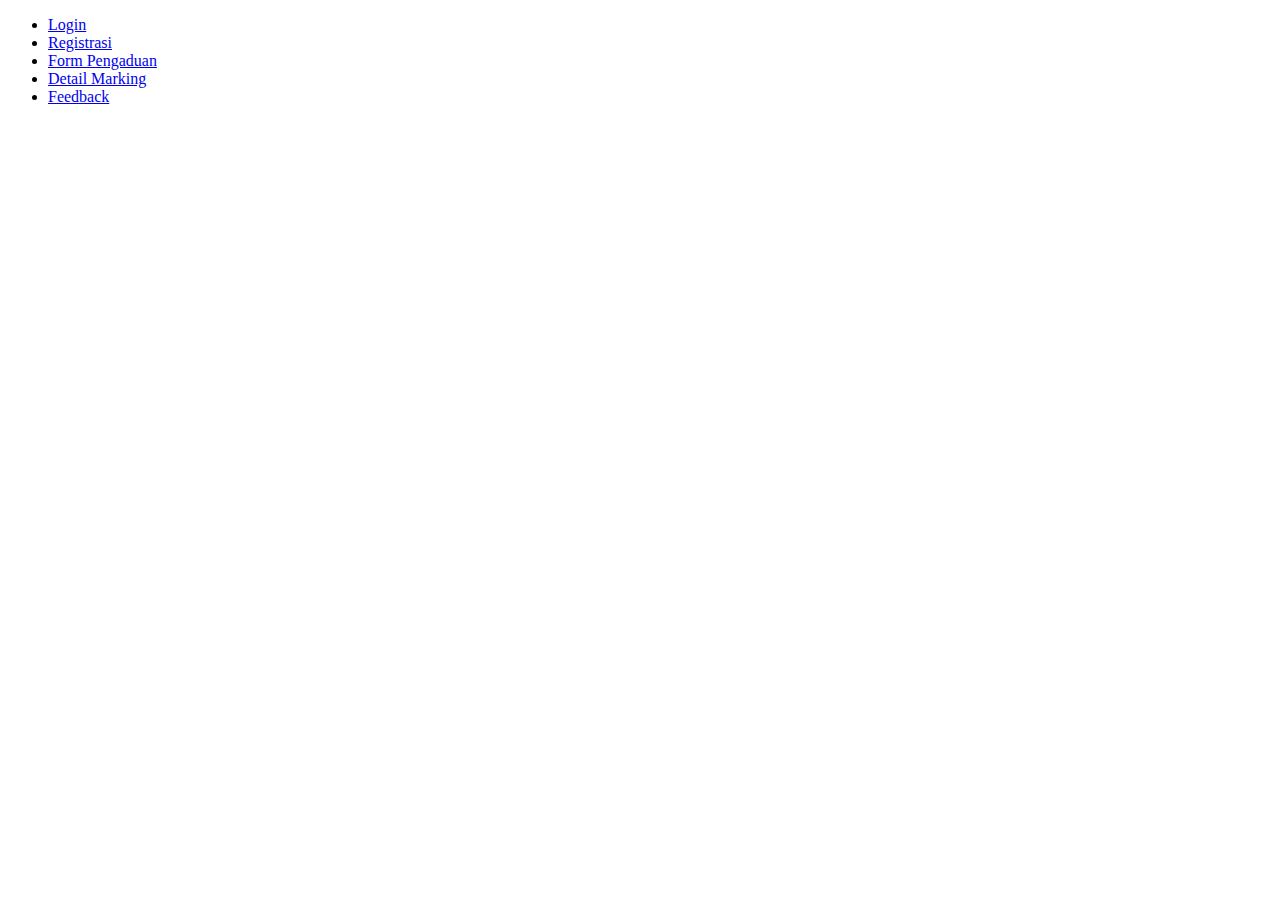
==== index.html @ 9d95a3d3 "Add files via upload" ====
<!DOCTYPE html>
<html lang="en">
<head>
    <meta charset="UTF-8">
    <meta http-equiv="X-UA-Compatible" content="IE=edge">
    <meta name="viewport" content="width=device-width, initial-scale=1.0">
    <title>Document</title>
</head>
<body>
    <ul>
        <li>
            <a href="login.html">Login</a>
        </li>
        <li>
            <a href="registration.html">Registrasi</a>
        </li>
        <li>
            <a href="pengaduan.html">Form Pengaduan</a>
        </li>
        <li>
            <a href="Alamat dan koordinasi.html">Detail Marking</a>
        </li>
        <li>
            <a href="feedback.html">Feedback</a>
        </li>
    </ul>
</body>
</html>
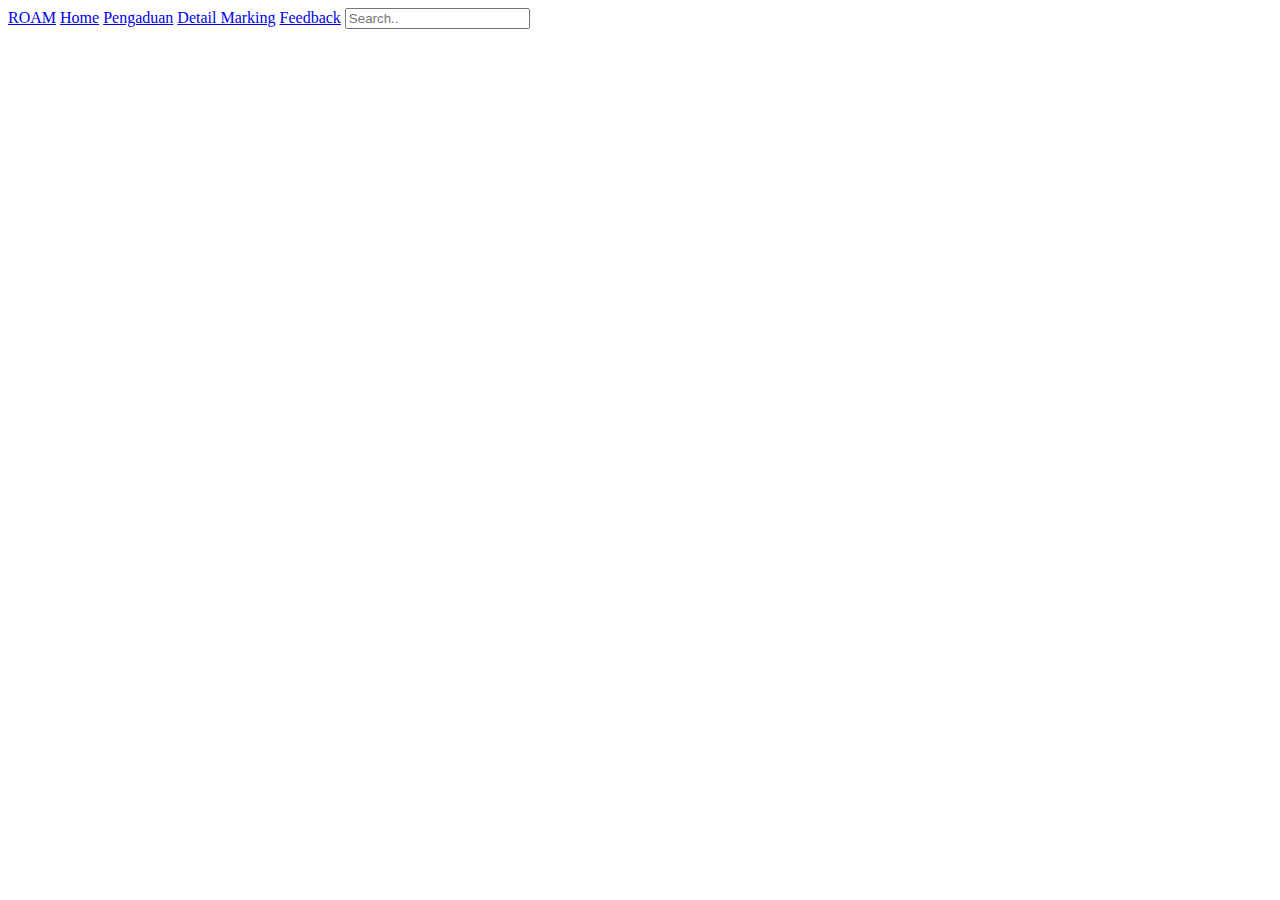
==== commit f1cbf354: "update folder" ====
--- a/index.html
+++ b/index.html
@@ -4,25 +4,20 @@
     <meta charset="UTF-8">
     <meta http-equiv="X-UA-Compatible" content="IE=edge">
     <meta name="viewport" content="width=device-width, initial-scale=1.0">
-    <title>Document</title>
+    <link rel="preconnect" href="https://fonts.googleapis.com">
+    <link rel="preconnect" href="https://fonts.gstatic.com" crossorigin>
+    <link href="https://fonts.googleapis.com/css2?family=Poppins&display=swap" rel="stylesheet">
+    <link rel="stylesheet" href="CSS/index.css">
+    <title>Home</title>
 </head>
 <body>
-    <ul>
-        <li>
-            <a href="login.html">Login</a>
-        </li>
-        <li>
-            <a href="registration.html">Registrasi</a>
-        </li>
-        <li>
-            <a href="pengaduan.html">Form Pengaduan</a>
-        </li>
-        <li>
-            <a href="Alamat dan koordinasi.html">Detail Marking</a>
-        </li>
-        <li>
-            <a href="feedback.html">Feedback</a>
-        </li>
-    </ul>
+    <div class="topnav">
+        <a class="active" href="index.html">ROAM</a>
+        <a href="pengaduan.html">Home</a>
+        <a href="pengaduan.html">Pengaduan</a>
+        <a href="detailmarking.html">Detail Marking</a>
+        <a href="feedback.html">Feedback</a>
+        <input type="text" name="search" placeholder="Search..">
+    </div>
 </body>
 </html>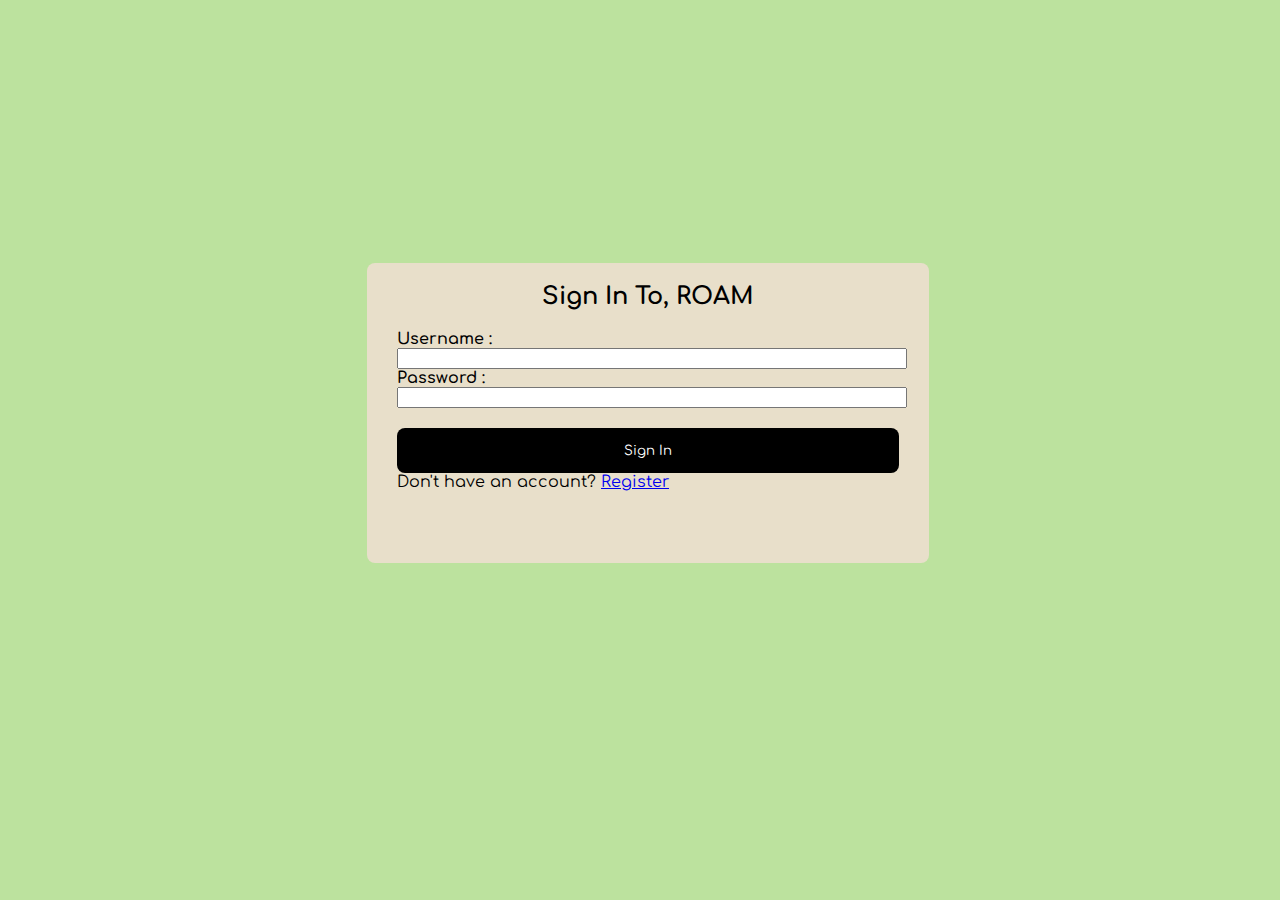
==== commit d2092b90: "update file" ====
--- a/index.html
+++ b/index.html
@@ -4,20 +4,28 @@
     <meta charset="UTF-8">
     <meta http-equiv="X-UA-Compatible" content="IE=edge">
     <meta name="viewport" content="width=device-width, initial-scale=1.0">
-    <link rel="preconnect" href="https://fonts.googleapis.com">
     <link rel="preconnect" href="https://fonts.gstatic.com" crossorigin>
-    <link href="https://fonts.googleapis.com/css2?family=Poppins&display=swap" rel="stylesheet">
-    <link rel="stylesheet" href="CSS/index.css">
-    <title>Home</title>
+    <link href="https://fonts.googleapis.com/css2?family=Comfortaa&display=swap" rel="stylesheet">
+    <link rel="stylesheet" href="/CSS/login.css">
+    <title>Sign In</title>
 </head>
 <body>
-    <div class="topnav">
-        <a class="active" href="index.html">ROAM</a>
-        <a href="pengaduan.html">Home</a>
-        <a href="pengaduan.html">Pengaduan</a>
-        <a href="detailmarking.html">Detail Marking</a>
-        <a href="feedback.html">Feedback</a>
-        <input type="text" name="search" placeholder="Search..">
-    </div>
+    <div class="container">
+    <form action="/HTML/home.html" method="get">
+        <h2>Sign In To, ROAM</h2>
+        <div>
+            <label for="">Username : </label>
+            <input type="text" name="username">
+        </div>
+        <div>
+            <label for="">Password : </label>
+            <input type="password" name="password">
+        </div>
+        <button name="login" type="submit">Sign In</button>
+        <div>
+        Don't have an account? <a href="/HTML/registration.html">Register</a>
+        </div>
+    </form>
+</div>
 </body>
-</html>+</html>
--- a/CSS/login.css
+++ b/CSS/login.css
@@ -0,0 +1,81 @@
+*{
+    font-family: 'Comfortaa', cursive;
+}
+
+h2{
+    text-align: center;
+}
+
+body{
+    width: 100%;
+    height: 90vh;
+    background-color: #BCE29E;
+    display: flex;
+    align-items: center;
+    justify-content: space-evenly;
+}
+
+.container{
+    background-color: #E8DFCA;
+    padding-right: 30px;
+    padding-left: 30px;
+    border-radius: 8px;
+    height: 300px;
+    width: 502px;
+}
+
+form{
+    display: flex;
+    flex-direction: column;
+}
+
+label{
+    color: black;
+    font-size: 16px;
+    font-weight: 600;
+    margin-top: 10px;
+    margin-bottom: 20px;
+}
+
+input{
+    width: 100%;
+}
+
+button{
+    padding-top: 15px;
+    padding-bottom: 15px;
+    margin-top: 20px;
+    border-radius: 8px;
+    background-color: black;
+    color: white;
+    border: none;
+}
+
+
+
+#username{
+    border-radius: 8px;
+    margin-top: 10px;
+    margin-bottom: 10px;
+    height: 25px;
+    border: none;
+    padding-left: 8px;
+}
+
+#password{
+    border-radius: 8px;
+    height: 25px;
+    margin-top: 10px;
+    margin-bottom: 10px;
+    border: none;
+    padding-left: 8px;
+}
+
+
+.material-symbols-outlined {
+  font-variation-settings:
+  'FILL' 0,
+  'wght' 400,
+  'GRAD' 0,
+  'opsz' 48
+}
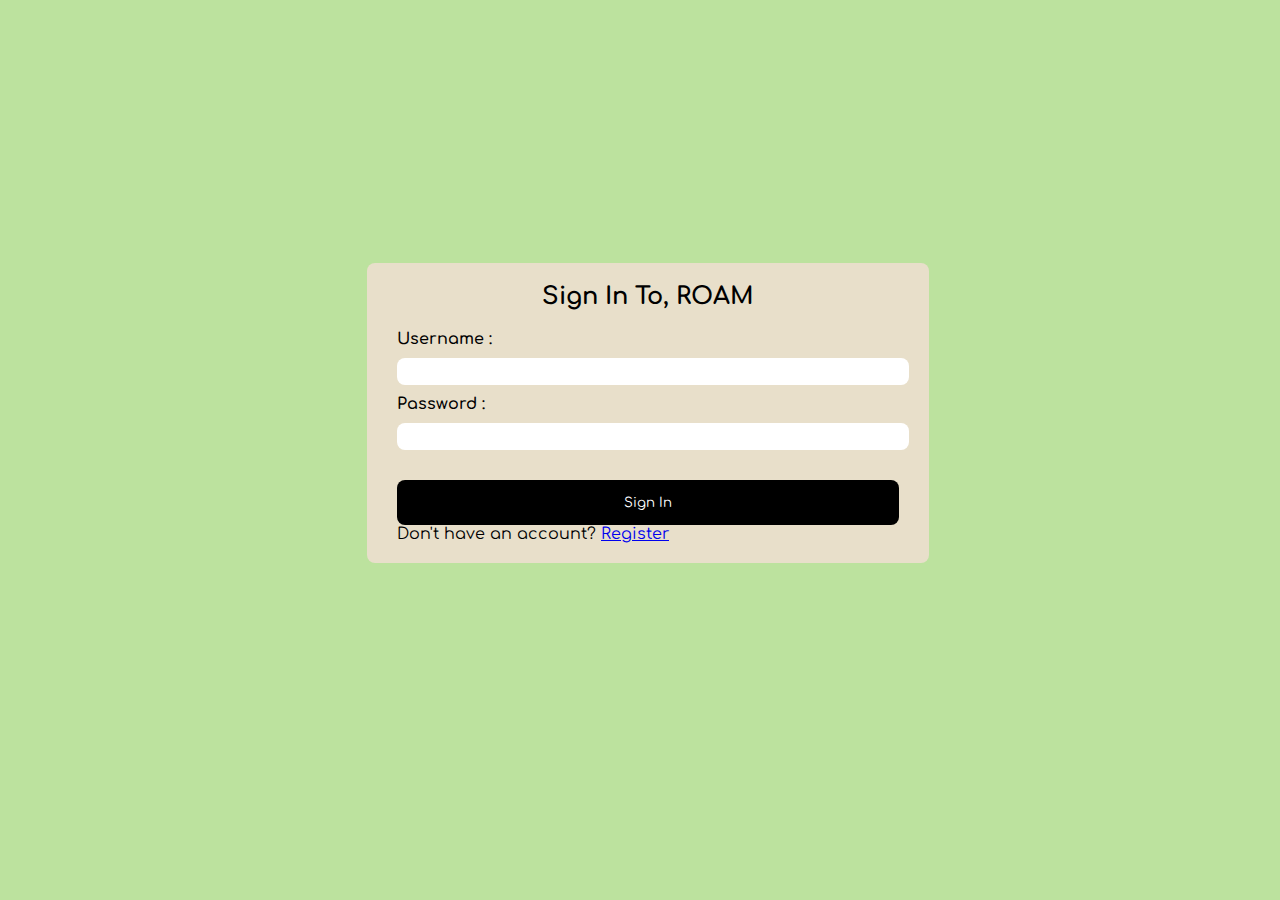
==== commit 186fb8ad: "update folder" ====
--- a/index.html
+++ b/index.html
@@ -11,21 +11,22 @@
 </head>
 <body>
     <div class="container">
-    <form action="/HTML/home.html" method="get">
+    <form action="" id="form-login" class="form-login" method="get">
         <h2>Sign In To, ROAM</h2>
         <div>
             <label for="">Username : </label>
-            <input type="text" name="username">
+            <input type="text" id="username" name="username">
         </div>
         <div>
             <label for="">Password : </label>
-            <input type="password" name="password">
+            <input type="password" id="password" name="password">
         </div>
-        <button name="login" type="submit">Sign In</button>
+        <button name="login" id="btn-login" type="submit">Sign In</button>
         <div>
         Don't have an account? <a href="/HTML/registration.html">Register</a>
         </div>
     </form>
 </div>
+<script src="./JS/user.js"></script>
 </body>
 </html>
